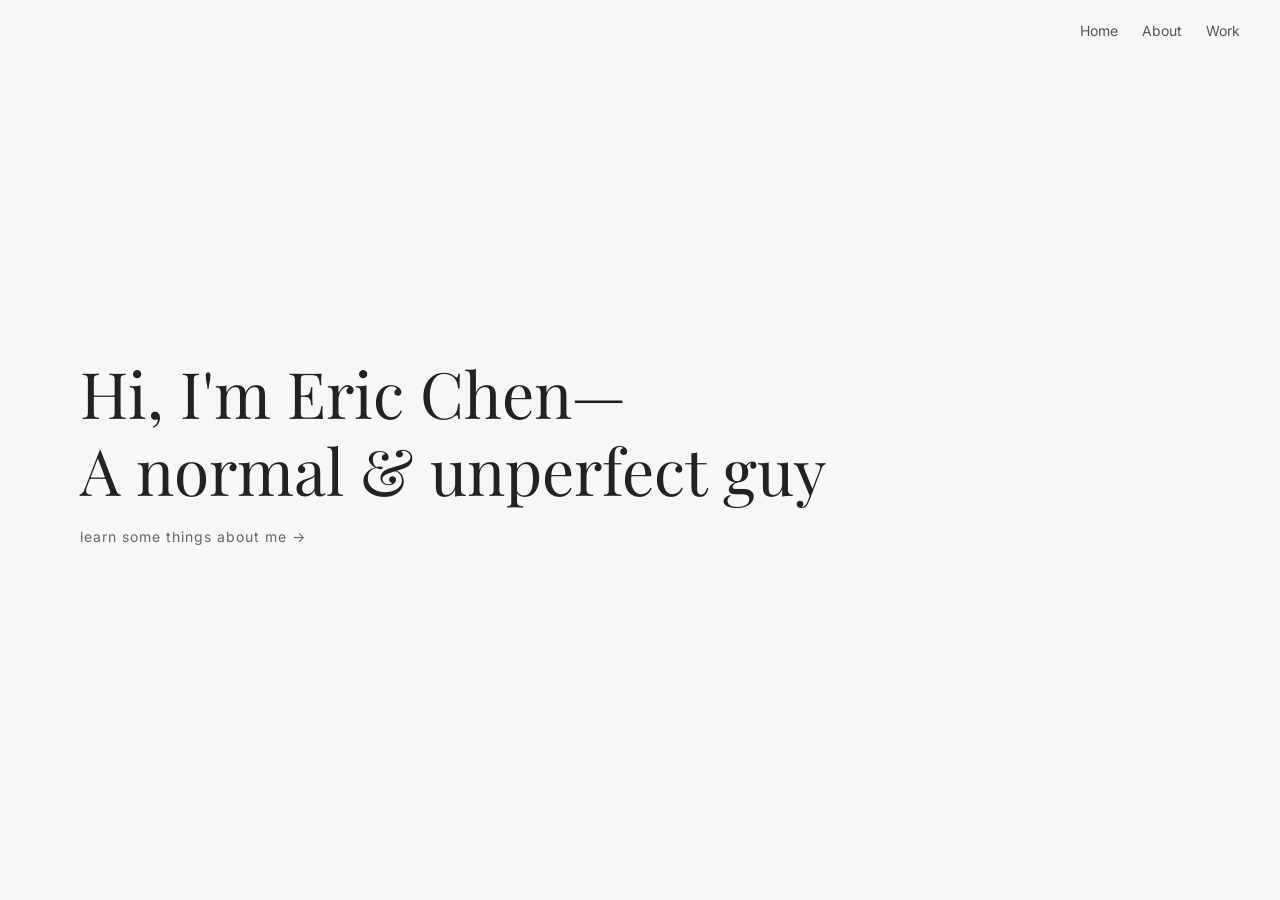
==== index.html @ eb6cff02 "Add files via upload" ====
<!DOCTYPE html>
<html lang="en">
<head>
  <meta charset="UTF-8">
  <meta name="viewport" content="width=device-width, initial-scale=1.0">
  <title>Eric Chen</title>

  <!-- Fonts -->
  <link href="https://fonts.googleapis.com/css2?family=Playfair+Display:wght@400;500&family=Inter:wght@300;400;500&display=swap" rel="stylesheet">

  <!-- CSS -->
  <link rel="stylesheet" href="style.css">
</head>

<body>

<!-- NAV -->
<nav>
  <a href="index.html">Home</a>
  <a href="about.html">About</a>
  <a href="work.html">Work</a>
</nav>

<!-- HERO -->
<section class="hero">
  <h1 class="fade-in">
    Hi, I'm Eric Chen—<br>
    A normal & unperfect guy
  </h1>

  <p class="cta fade-in">learn some things about me →</p>
</section>



<script src="script.js"></script>
</body>
</html>
---- style.css ----
* {
  margin: 0;
  padding: 0;
  box-sizing: border-box;
}

body {
  background: #f7f7f7;
  color: #222;
  font-family: 'Inter', sans-serif;
  opacity: 0;
  transition: opacity 0.6s ease;
}

/* NAV */
nav {
  position: fixed;
  top: 20px;
  right: 40px;
}

nav a {
  margin-left: 20px;
  text-decoration: none;
  color: #555;
  font-size: 14px;
  position: relative;
}

/* underline animation */
nav a::after {
  content: "";
  position: absolute;
  left: 0;
  bottom: -2px;
  width: 0%;
  height: 1px;
  background: #222;
  transition: width 0.3s ease;
}

nav a:hover::after {
  width: 100%;
}

/* HERO */
.hero {
  height: 100vh;
  display: flex;
  flex-direction: column;
  justify-content: center;
  padding-left: 80px;
}

h1 {
  font-family: 'Playfair Display', serif;
  font-size: 64px;
  font-weight: 400;
  line-height: 1.2;
}

.cta {
  margin-top: 20px;
  font-size: 14px;
  letter-spacing: 1px;
  color: #666;
}

/* PAGE SECTION */
.page {
  padding: 120px 80px;
}

.project {
  margin-top: 40px;
}

.project h2 {
  font-family: 'Playfair Display', serif;
  font-size: 36px;
  font-weight: 400;
}

/* FADE-IN ANIMATION */
.fade-in {
  opacity: 0;
  transform: translateY(20px);
  transition: all 0.6s ease;
}

.fade-in.show {
  opacity: 1;
  transform: translateY(0);
}

/* PAGE LOAD */
body.loaded {
  opacity: 1;
}

/* MOBILE */
@media (max-width: 768px) {
  h1 {
    font-size: 40px;
  }

  .hero {
    padding-left: 20px;
  }

  .page {
    padding: 80px 20px;
  }
}

/* ABOUT PAGE TEMPLATE */

.about-intro {
  max-width: 700px;
  font-size: 18px;
  line-height: 1.6;
  margin-top: 20px;
}

/* GRID CONTAINER */
.life-grid {
  margin-top: 80px;
  display: flex;
  flex-direction: column;
  gap: 80px;
}

/* EACH LIFE ENTRY */
.life-item {
  display: flex;
  flex-direction: column;
  gap: 20px;
}

/* IMAGE */
.life-item img {
  width: 100%;
  height: auto;
  border-radius: 4px;
  object-fit: cover;
}

/* TEXT BLOCK */
.life-text {
  max-width: 700px;
}

/* HEADLINE */
.life-text h2 {
  font-family: 'Playfair Display', serif;
  font-size: 32px;
  font-weight: 400;
  margin-bottom: 10px;
}

/* PARAGRAPH */
.life-text p {
  font-size: 16px;
  line-height: 1.6;
  color: #333;
}

/* CAPTION */
.caption {
  display: block;
  margin-top: 10px;
  font-size: 12px;
  color: #777;
  letter-spacing: 0.5px;
}

/* WORK PAGE STYLING */

.work-intro {
  max-width: 750px;
  font-size: 18px;
  line-height: 1.6;
  margin-top: 20px;
  color: #333;
}

/* GRID */
.work-grid {
  margin-top: 80px;
  display: flex;
  flex-direction: column;
  gap: 60px;
}

/* EACH BLOCK */
.work-item {
  border-left: 1px solid #ddd;
  padding-left: 20px;
}

/* SMALL LABEL */
.work-meta {
  font-size: 12px;
  letter-spacing: 1.5px;
  color: #888;
  margin-bottom: 10px;
}

/* TITLE */
.work-item h2 {
  font-family: 'Playfair Display', serif;
  font-size: 30px;
  font-weight: 400;
  margin-bottom: 10px;
}

/* TEXT */
.work-item p {
  font-size: 16px;
  line-height: 1.6;
  color: #333;
}

/* CAPTION */
.work-item .caption {
  display: block;
  margin-top: 10px;
  font-size: 12px;
  color: #777;
}
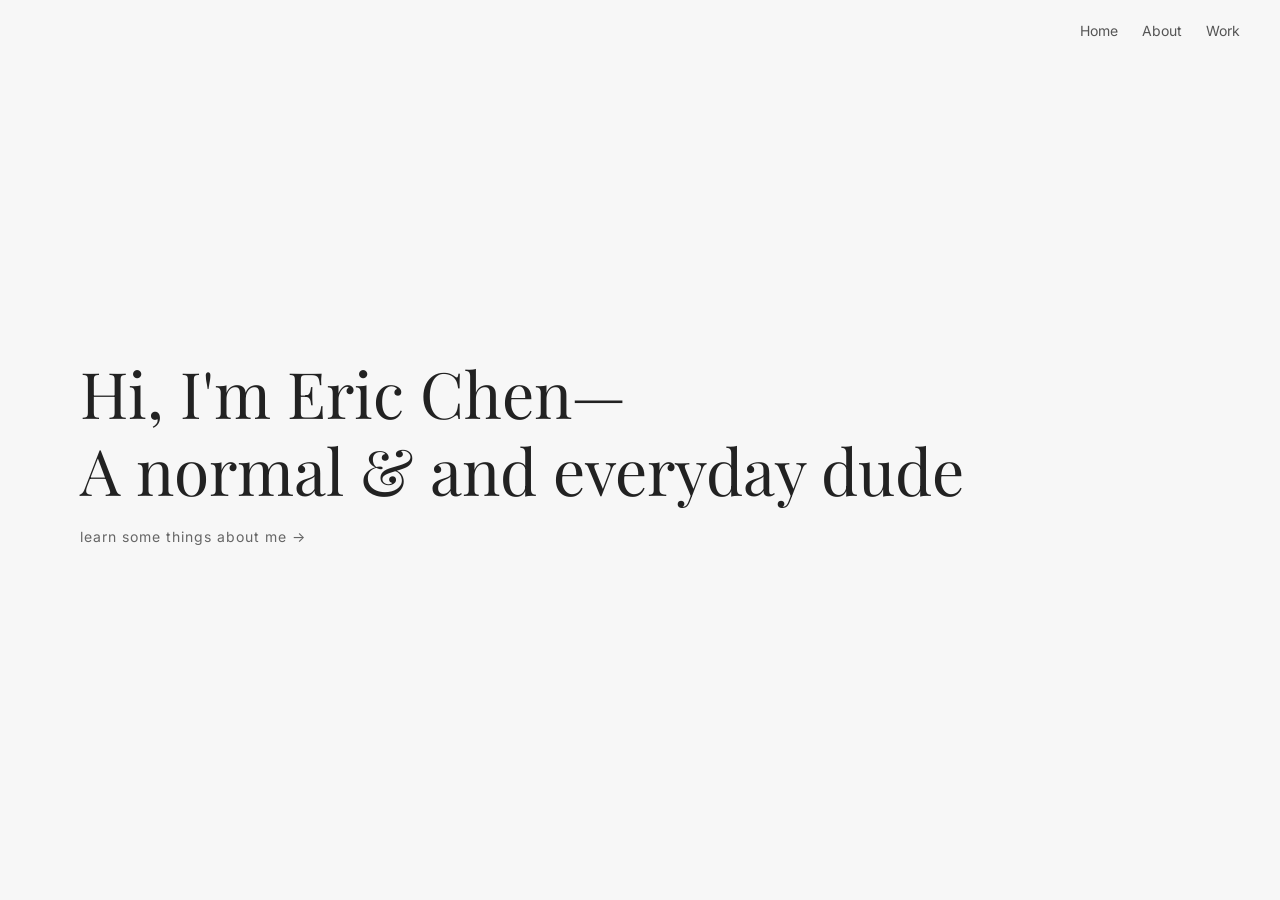
==== commit df875928: "Add files via upload" ====
--- a/index.html
+++ b/index.html
@@ -25,7 +25,7 @@
 <section class="hero">
   <h1 class="fade-in">
     Hi, I'm Eric Chen—<br>
-    A normal & unperfect guy
+    A normal & and everyday dude
   </h1>
 
   <p class="cta fade-in">learn some things about me →</p>
